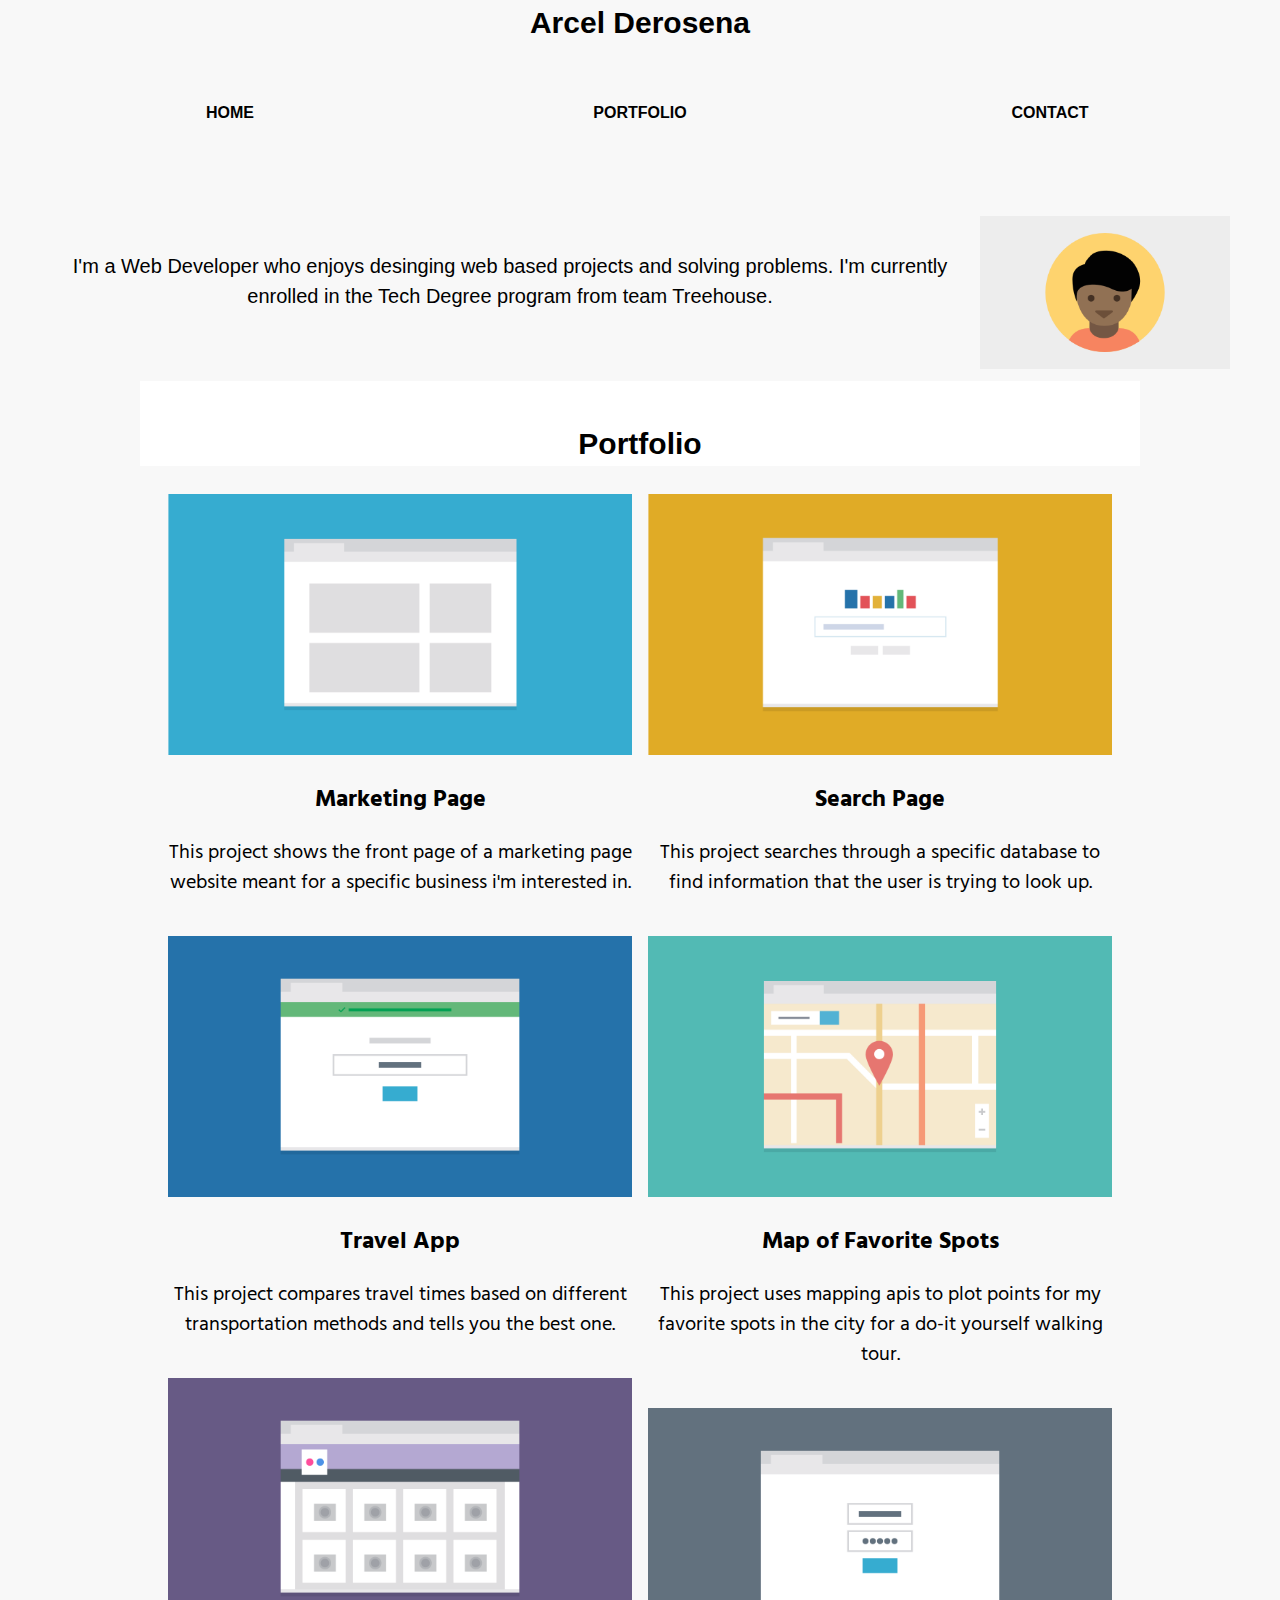
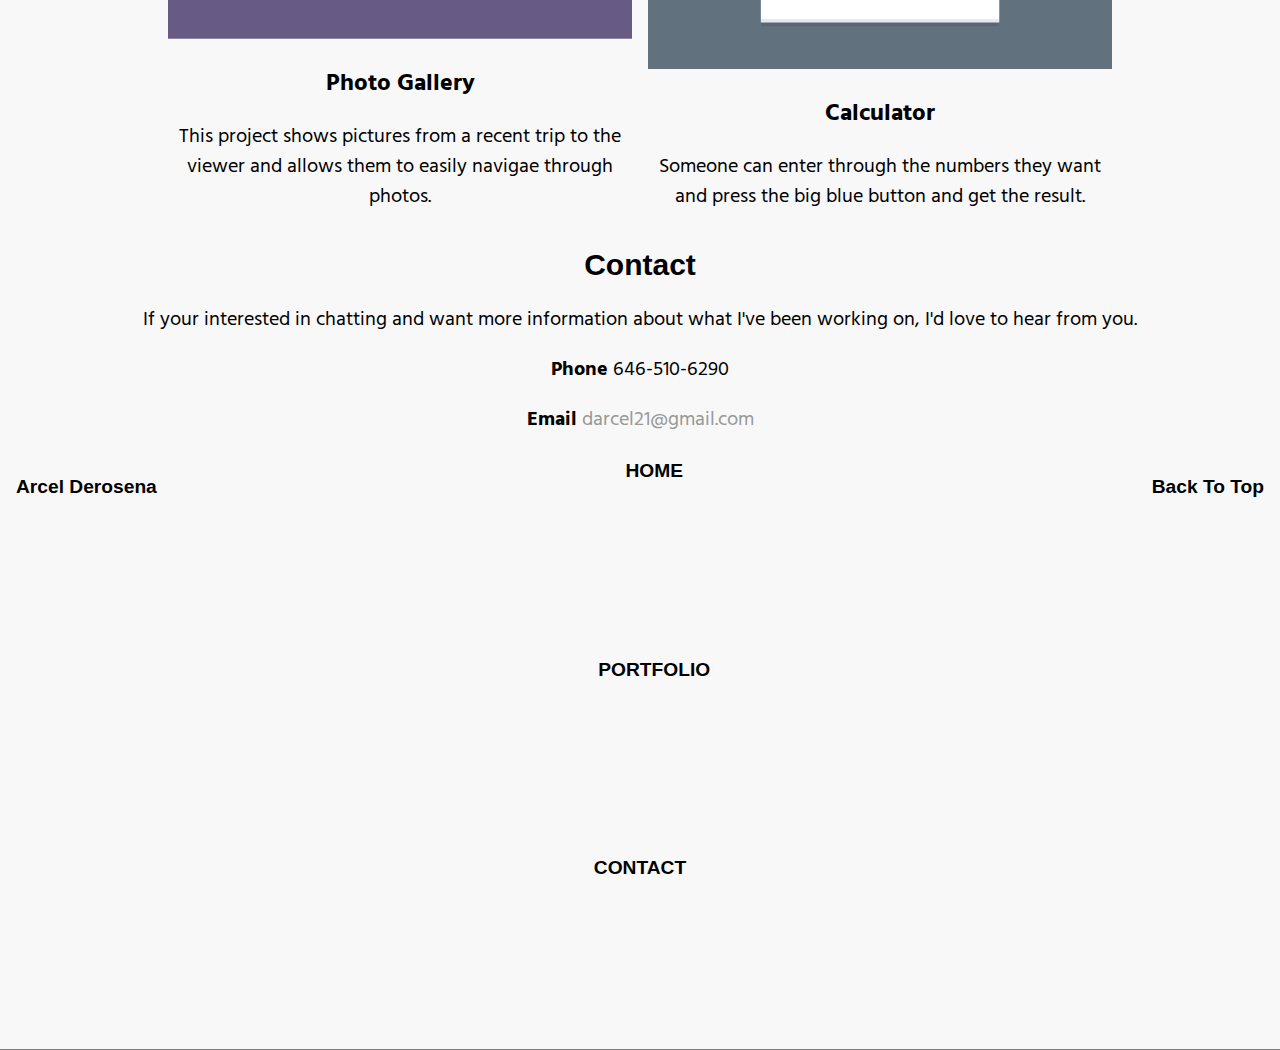
==== index.html @ d5569b9c "border" ====
<!DOCTYPE html>
            <html lang="en">
              <head>
                <title>Arcel Derosena</title>
              <link rel="stylesheet" href="css/styles.css">
    <link href="https://fonts.googleapis.com/css2?family=Hind+Guntur:wght@300&family=Manrope:wght@200;300;400&family=Maven+Pro&display=swap" rel="stylesheet">
              <meta charset="utf-8">
              <meta name="viewport" content="width=device-width,  initial-scale=1">
            </head>
    <body>

    <header class="main-header">


                <h1 class="name">Arcel Derosena</h1>
    <nav class="nav">
    <ul class="main-nav">
                  <li><a href="index.html">HOME</a></li>
                  <li><a href="#">PORTFOLIO</a></li>
                  <li><a href="#">CONTACT</a></li>
    </ul>

                </nav>


    </div>

    <div class="intro">
    <img src="images\responsive-layout-profile.png" class="profile"/>
    <p class="bio">I'm a Web Developer who enjoys desinging web based
      projects and solving problems. I'm currently enrolled in the
      Tech Degree program from team Treehouse.</p>
    </div>
    </header>
    <main>
    <div class="container clearfix">
                  <h1 class="portfolio-1">Portfolio</h1>
    <div class="col-1">
                  <img class="images"src="images/portfolio-1.png">
                <h2>Marketing Page</h2>
    <p>This project shows the front page of a
     marketing page website meant for a specific
      business i'm interested in.</p>
    </div>
    <div class="col-2">
                  <img class="images"src="images/portfolio-2.png">
                <h2>Search Page</h2>
    <p>This project searches through a specific
     database to find information that the
     user is trying to look up.</p>
    </div>
    <div class="col-3">
                  <img class="images"src="images/portfolio-3.png">
                <h2>Travel App</h2>
    <p>This project compares travel times
      based on different transportation
     methods and tells you the best one.</p>
    </div>
    <div class="col-4">
                  <img class="images"src="images/portfolio-4.png">
                <h2>Map of Favorite Spots</h2>
    <p> This project uses mapping apis to plot
     points for my favorite spots in the city
     for a do-it yourself walking tour.</p>
    </div>
    <div class="col-5">
                  <img class="images"src="images/portfolio-5.png">
                <h2>Photo Gallery</h2>
    <p>This project shows pictures from a
      recent trip to the viewer and allows
      them to easily navigae through photos.</p>
    </div>
    <div class="col-6">
                  <img class="images"src="images/portfolio-6.png">
                <h2>Calculator</h2>
    <p>Someone can enter through the numbers
      they want and press the big blue
     button and get the result.</p>
    </div>
                  </div>
    </main>
    <footer id="main-footer">
    <h1>Contact</h1>
    <p>If your interested in chatting and want more information
    about what I've been working on, I'd love to hear from you.</p>
    <p><strong>Phone</strong> 646-510-6290</p>
    <p><strong>Email</strong><a class="Email" href="darcel21@gmail.com"> darcel21@gmail.com</a></p>
    <div class="t-border clearfix">
    <h2 class="student-name">Arcel Derosena</h2>
    <h2 class="top">Back To Top</h2>
    <h2 class="home">HOME<h2>
    <h2 class="portfolio">PORTFOLIO<h2>
    <h2 class="contact">CONTACT</h2>
    </div>
    </footer>
    </body>
    </html>
---- css/styles.css ----
*  {
  box-sizing: border-box;
  }

.main-nav li {
background: #FFF;
margin: 10px auto;
list-style: none;
font-family: 'Roboto',sans-serif;
width:90%;
  }

.main-nav  {
display: inline;
padding:0;
}


.main-nav li a {
display: block;
padding: 10px 25px;
text-decoration: none;
font-family: 'Roboto',sans-serif;
font-weight: bold;
color: #000;
}



.name  {
margin: 0;
}

.container  {
  padding-top: 20px;
  top:20px
}


.profile  {

max-width: 250px;
margin-top: 20px;
}

.bio {
  max-width: 100%;

}


.container {
background: #FFF;
}


body {
  text-align:center;
  margin: 0;
  background-color: #F8F8F8;
  line-height: 1.5;
  max-width: 100%;
  font-family:'Hind Guntur', sans-serif;
}

.images {
max-width: 100%;

}



.portfolio {
display: block;
margin: 0px;
position: relative;
height: auto;
max-width: auto;
overflow-y: hidden;
overflow-x:auto;
}



/*Floated Columns--------------------- */



.nav {

}

p {
font-size: 20px;
color: black;
}

.container {
  padding-left: 20px;
  padding-right: 20px;
  padding top: 20px;
}

h1 {
font-size: 30px;
color: #000000;
text-decoration: none;
font-family: 'Roboto',sans-serif;
}

#main-footer  {

}



.student-name,
.top  {
font-size: 1.2em;
font-family: 'Roboto',sans-serif;
padding-bottom:150px;

}


.student-name  {
float:left;
}

.top  {
float: right;
}

.Email  {
text-decoration: none;
color: #999;

}

.t-border {
padding: 0 1em;
width:100%;
border-bottom: 1px solid grey;
margin-left: %;
}


 clearfix::after {
 content:"";
 display: table;
 clear: both;
 width:100%;
 }






/* =================================
  Media Quieries
==================================== */
@media (min-width:768px)  {
.main-nav {
display:flex;
width: 100%;

}
*  {
box-sizing: border-box;
}
.name {float:none;
}
.main-nav li{
background: #F8F8F8;
}

.bio  {
max-width:100%;
padding: 40px;
}

.profile {
float:right;
margin: 25px;
}

.container {
margin-top: 150px;
background: #FFFFFF;
}


.col-1 {
float: left;
}

.col-2 {
float: right;
}

.col-3  {
float:left;
}

.col-4  {
float: right;
}

.col-5  {
float: left;
}

.col-6  {
float: right;
}


.col-1,
.col-2,
.col-3,
.col-4,
.col-5,
.col-6  {
width:50%;
padding: 8px;
}


#main-footer  {

}



.student-name,
.home,.portfolio,.contact  {
font-size: 1.2em;
font-family: 'Roboto',sans-serif;
padding-bottom:150px;

}


.student-name  {
float:left;
}

.top  {
float: right;
}

.Email  {
text-decoration: none;
color: #999;

}

.t-border {
padding: 0 1em;
width:100%;
border-bottom: 1px solid grey;
margin-left: %;
}


 clearfix::after {
 content:"";
 display: table;
 clear: both;
 width:100%;
 }





}


@media (min-width:1024px)    {


  .main-header  {
  position: left;

  }

  .intro, .nav,
  .main-nav li {

  padding: 10px 25px;
  font-family: 'Roboto',sans-serif;
  }
.main-nav li{
display:block;


}


.name  {
font-family: 'Roboto',sans-serif;
width:100%;
}


  .container  {
  width: 100%;
  max-width: 1000px;
  margin: 0 auto;
  background-color: white;

  }


}
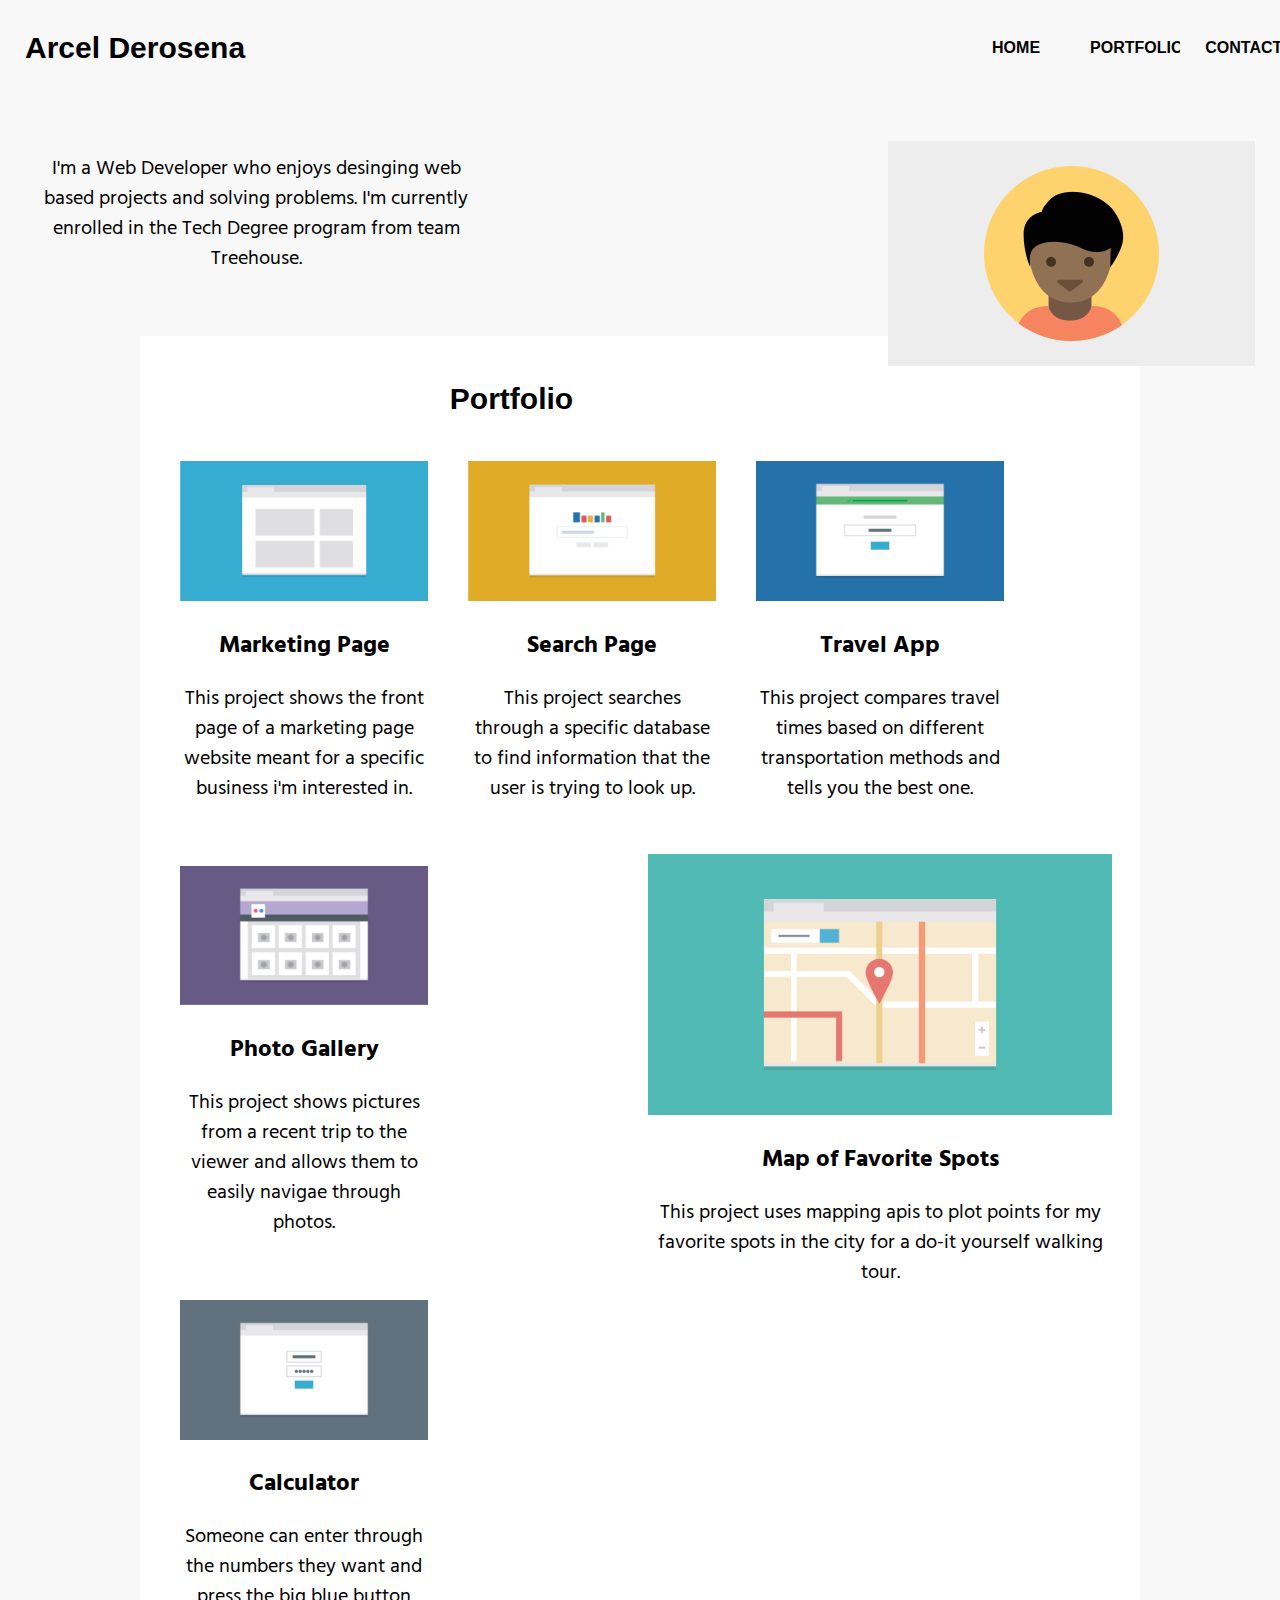
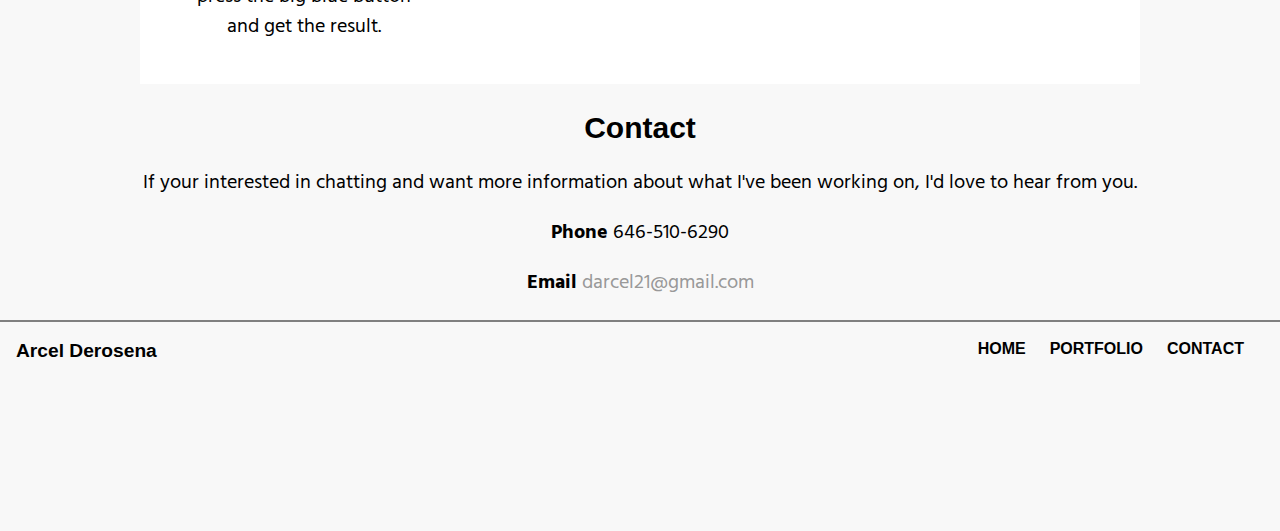
==== commit f6cf7a33: "Desktop images" ====
--- a/index.html
+++ b/index.html
@@ -35,6 +35,7 @@
     <main>
     <div class="container clearfix">
                   <h1 class="portfolio-1">Portfolio</h1>
+<div class= "row-1">
     <div class="col-1">
                   <img class="images"src="images/portfolio-1.png">
                 <h2>Marketing Page</h2>
@@ -56,6 +57,8 @@
       based on different transportation
      methods and tells you the best one.</p>
     </div>
+</div>
+<div class="row-2">
     <div class="col-4">
                   <img class="images"src="images/portfolio-4.png">
                 <h2>Map of Favorite Spots</h2>
@@ -77,20 +80,26 @@
       they want and press the big blue
      button and get the result.</p>
     </div>
+</div>
                   </div>
     </main>
-    <footer id="main-footer">
     <h1>Contact</h1>
     <p>If your interested in chatting and want more information
     about what I've been working on, I'd love to hear from you.</p>
     <p><strong>Phone</strong> 646-510-6290</p>
     <p><strong>Email</strong><a class="Email" href="darcel21@gmail.com"> darcel21@gmail.com</a></p>
     <div class="t-border clearfix">
+    <footer>
     <h2 class="student-name">Arcel Derosena</h2>
-    <h2 class="top">Back To Top</h2>
-    <h2 class="home">HOME<h2>
-    <h2 class="portfolio">PORTFOLIO<h2>
-    <h2 class="contact">CONTACT</h2>
+    <h2 class="top-1">Back To Top</h2>
+<ul class="footer-nav">
+<li class="menu">
+  <a href="#top">HOME</a></li>
+<li class="menu"><a
+    href="#portfolio">PORTFOLIO</a></li>
+<li class="menu"><a
+    href="#contact">CONTACT</a></li>
+</ul>
     </div>
     </footer>
     </body>
--- a/css/styles.css
+++ b/css/styles.css
@@ -83,14 +83,6 @@
 
 
 
-/*Floated Columns--------------------- */
-
-
-
-.nav {
-
-}
-
 p {
 font-size: 20px;
 color: black;
@@ -109,41 +101,44 @@
 font-family: 'Roboto',sans-serif;
 }
 
-#main-footer  {
-
-}
-
-
-
-.student-name,
-.top  {
-font-size: 1.2em;
-font-family: 'Roboto',sans-serif;
-padding-bottom:150px;
-
-}
-
-
-.student-name  {
-float:left;
-}
-
-.top  {
-float: right;
-}
-
-.Email  {
-text-decoration: none;
-color: #999;
-
+
+
+.menu {
+display:none;
 }
 
 .t-border {
 padding: 0 1em;
 width:100%;
-border-bottom: 1px solid grey;
-margin-left: %;
-}
+border-top: 1px solid grey;
+}
+
+
+.student-name,
+.top-1  {
+font-size: 1.2em;
+font-family: 'Roboto',sans-serif;
+padding-bottom:150px;
+}
+
+/*Floated Columns--------------------- */
+.student-name  {
+float:left;
+}
+
+.top-1  {
+float: right;
+}
+
+
+
+.Email  {
+text-decoration: none;
+color: #999;
+
+}
+
+
 
 
  clearfix::after {
@@ -162,15 +157,19 @@
   Media Quieries
 ==================================== */
 @media (min-width:768px)  {
+
+  *  {
+  box-sizing: border-box;
+  }
+
 .main-nav {
 display:flex;
 width: 100%;
 
 }
-*  {
-box-sizing: border-box;
-}
-.name {float:none;
+
+.name {
+float:none;
 }
 .main-nav li{
 background: #F8F8F8;
@@ -191,7 +190,7 @@
 background: #FFFFFF;
 }
 
-
+/*Floated Columns--------------------- */
 .col-1 {
 float: left;
 }
@@ -228,23 +227,18 @@
 }
 
 
-#main-footer  {
-
-}
-
-
-
-.student-name,
-.home,.portfolio,.contact  {
-font-size: 1.2em;
-font-family: 'Roboto',sans-serif;
-padding-bottom:150px;
-
-}
+
+
+
+
 
 
 .student-name  {
 float:left;
+}
+
+.top-1 {
+display: none;
 }
 
 .top  {
@@ -261,7 +255,37 @@
 padding: 0 1em;
 width:100%;
 border-bottom: 1px solid grey;
-margin-left: %;
+}
+
+
+.top  {
+display: none;
+}
+
+.footer-nav,
+.footer-nav li a{
+float: right;
+text-decoration: none;
+color:#000;
+display: block;
+}
+
+
+
+li {
+  display: inline-block;
+  margin-right: 20px;
+
+}
+
+
+
+.menu  {
+display: inline-block;
+text-decoration: none;
+font-family: 'Roboto',sans-serif;
+font-weight: bold;
+color: #000;
 }
 
 
@@ -282,37 +306,92 @@
 @media (min-width:1024px)    {
 
 
-  .main-header  {
-  position: left;
-
-  }
-
-  .intro, .nav,
-  .main-nav li {
-
-  padding: 10px 25px;
-  font-family: 'Roboto',sans-serif;
-  }
-.main-nav li{
-display:block;
-
-
-}
-
-
-.name  {
-font-family: 'Roboto',sans-serif;
-width:100%;
-}
-
-
-  .container  {
-  width: 100%;
-  max-width: 1000px;
-  margin: 0 auto;
-  background-color: white;
-
-  }
-
-
-}
+
+
+
+  .name {
+  float: left;
+  margin:25px;
+  }
+
+.bio  {
+max-width:40%;
+}
+
+.profile  {
+max-width: 100%;
+margin:90 40px;
+}
+
+
+
+  .main-nav{
+  display: inline-flex;
+  width: 10%;
+  margin-left: 40%;
+}
+
+
+
+
+
+
+    .container  {
+    width: 100%;
+    max-width: 1000px;
+    margin: 0 auto;
+    background: white;
+
+    }
+
+
+
+
+
+
+.col-1,
+.col-2,
+.col-3,
+.c0l-4,
+.col-5,
+.col-6 {
+float:left;
+width: 30%;
+padding: 20px;
+}
+
+.row-1::after,
+.row-2::after {
+content: "";
+clear:both;
+display: table;
+
+
+
+}
+
+
+
+}
+
+  }
+
+
+
+
+
+
+
+
+
+
+
+
+
+
+
+
+
+
+
+}
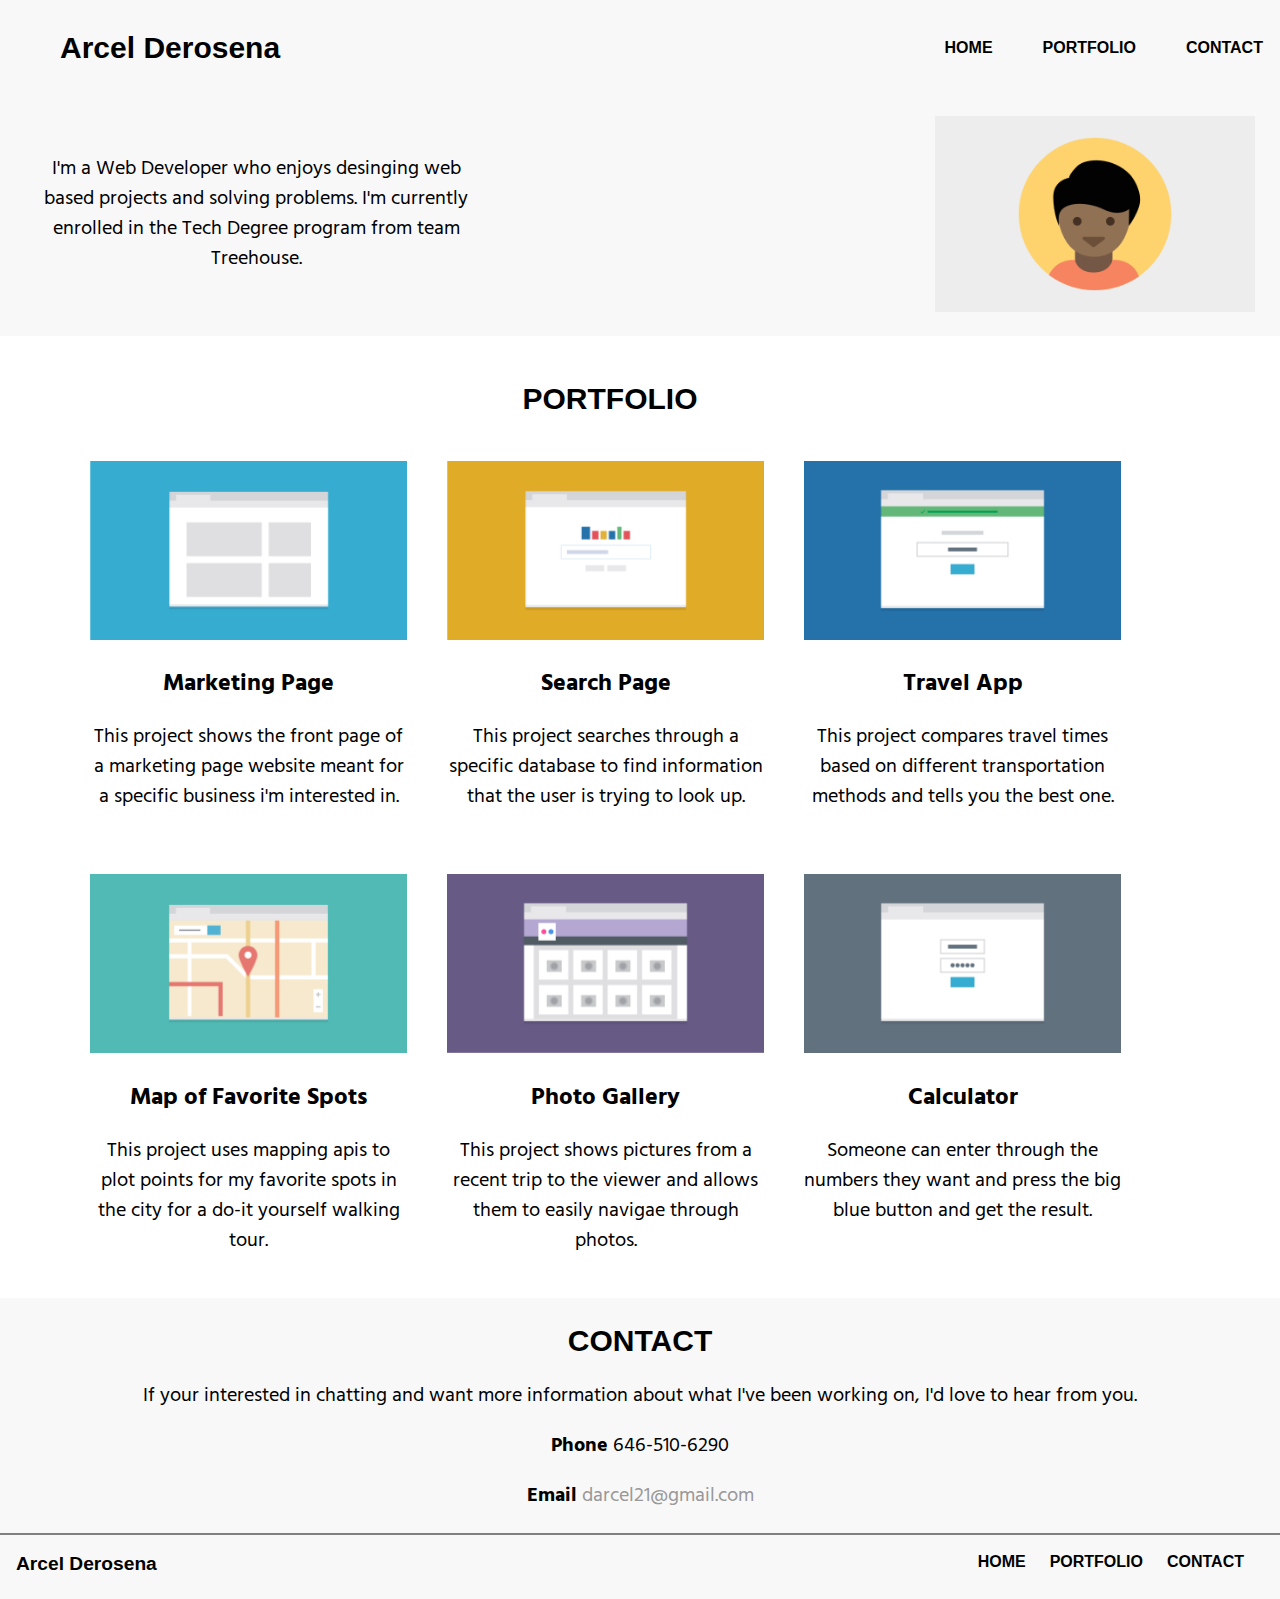
==== commit b31e6741: "almost done" ====
--- a/index.html
+++ b/index.html
@@ -34,7 +34,7 @@
     </header>
     <main>
     <div class="container clearfix">
-                  <h1 class="portfolio-1">Portfolio</h1>
+                  <h1 class="portfolio-1">PORTFOLIO</h1>
 <div class= "row-1">
     <div class="col-1">
                   <img class="images"src="images/portfolio-1.png">
@@ -83,7 +83,7 @@
 </div>
                   </div>
     </main>
-    <h1>Contact</h1>
+    <h1>CONTACT</h1>
     <p>If your interested in chatting and want more information
     about what I've been working on, I'd love to hear from you.</p>
     <p><strong>Phone</strong> 646-510-6290</p>
--- a/css/styles.css
+++ b/css/styles.css
@@ -9,6 +9,7 @@
 list-style: none;
 font-family: 'Roboto',sans-serif;
 width:90%;
+
   }
 
 .main-nav  {
@@ -118,7 +119,7 @@
 .top-1  {
 font-size: 1.2em;
 font-family: 'Roboto',sans-serif;
-padding-bottom:150px;
+
 }
 
 /*Floated Columns--------------------- */
@@ -312,6 +313,7 @@
   .name {
   float: left;
   margin:25px;
+  margin-left: 60px;
   }
 
 .bio  {
@@ -319,29 +321,36 @@
 }
 
 .profile  {
-max-width: 100%;
-margin:90 40px;
+max-width: 50%;
+width: 25%;
+margin: 0px 25px;
+
 }
 
 
 
   .main-nav{
   display: inline-flex;
-  width: 10%;
-  margin-left: 40%;
-}
-
-
-
-
-
-
-    .container  {
-    width: 100%;
-    max-width: 1000px;
-    margin: 0 auto;
-    background: white;
-
+  width: 20%;
+  margin-left: 550px;
+  margin-right: 40px;
+}
+
+
+.portfolio-1 {
+text-align: center;
+margin-right: 110px;
+
+}
+
+
+  .container  {
+  width: 100%;
+  max-width: 1300px;
+  margin: 0 auto;
+  background: white;
+  padding-left: 70px;
+  text-align: center;
     }
 
 
@@ -352,12 +361,12 @@
 .col-1,
 .col-2,
 .col-3,
-.c0l-4,
+.col-4,
 .col-5,
 .col-6 {
 float:left;
 width: 30%;
-padding: 20px;
+padding: 20px 20px;
 }
 
 .row-1::after,
@@ -365,14 +374,9 @@
 content: "";
 clear:both;
 display: table;
-
-
-
-}
-
-
-
-}
+}
+
+
 
   }
 
@@ -394,4 +398,6 @@
 
 
 
-}
+
+
+}
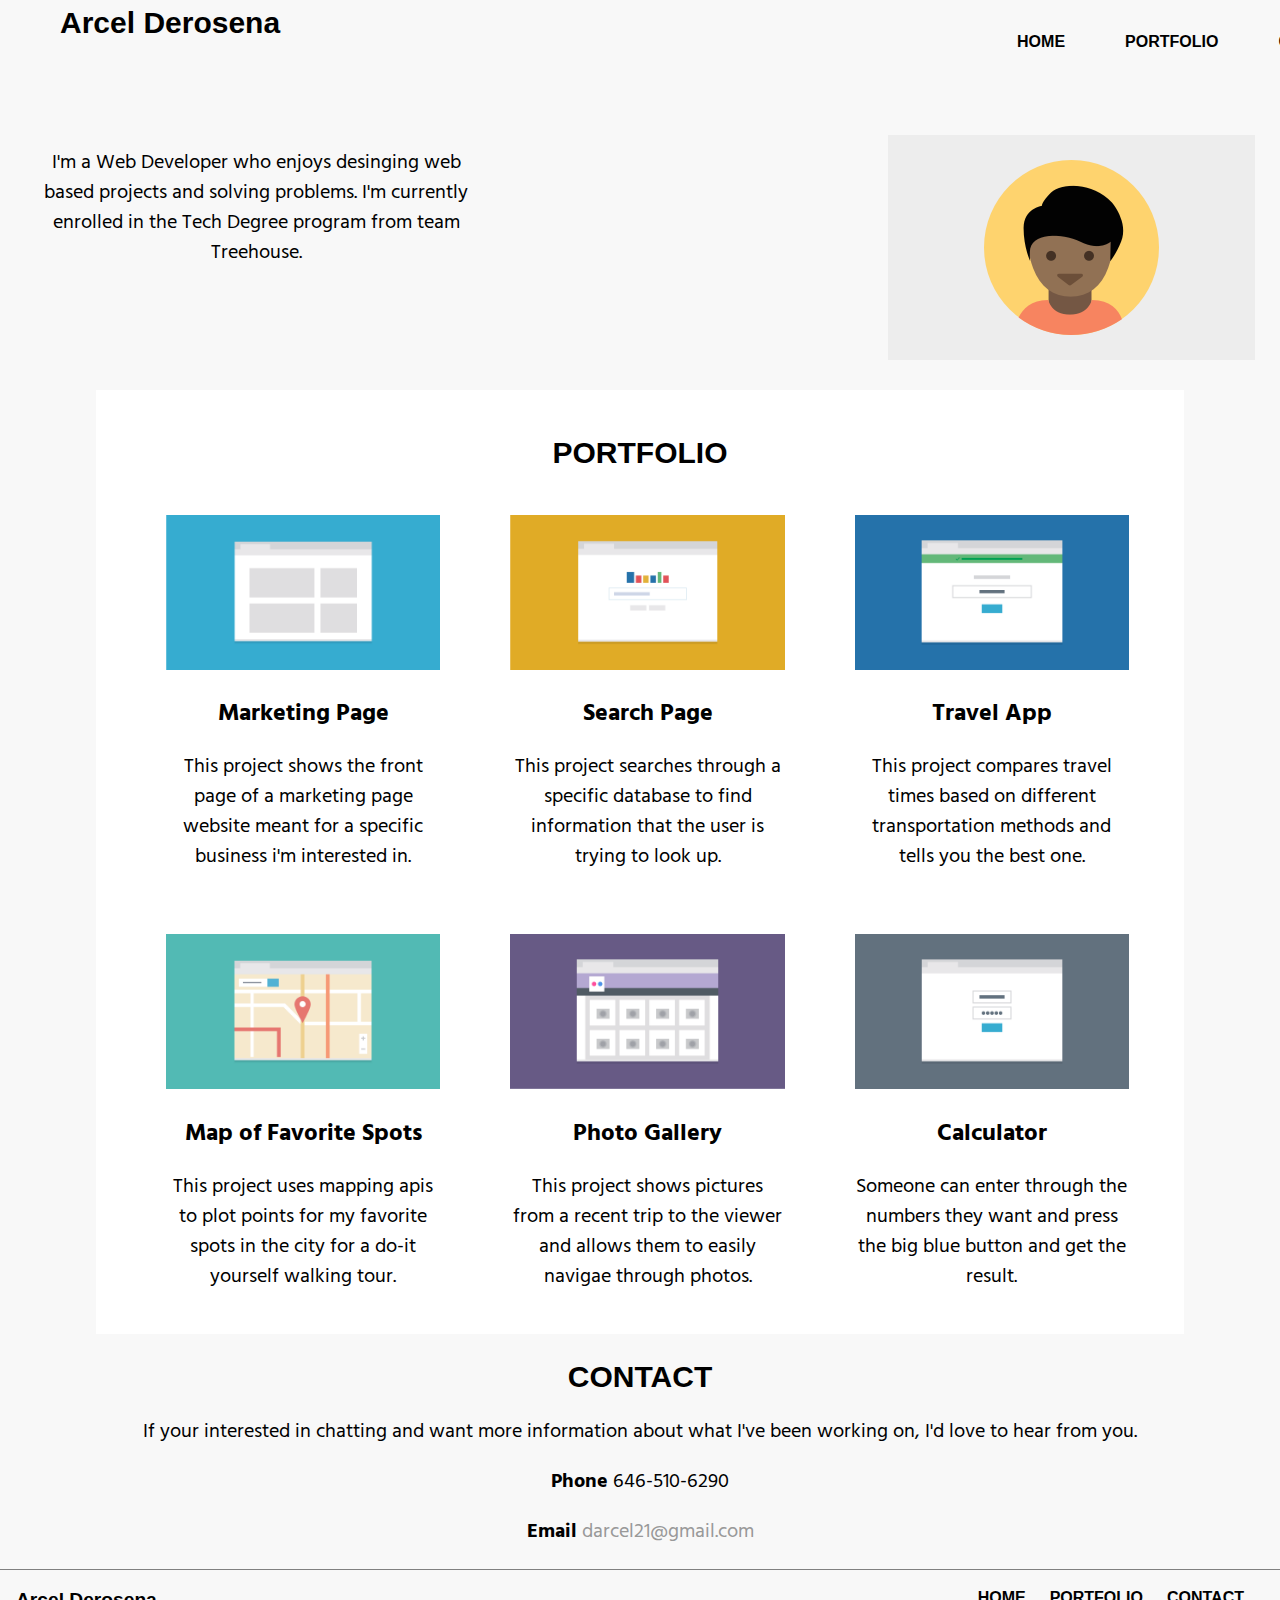
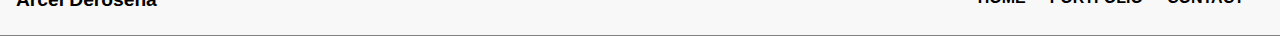
==== commit 4221bd71: "I think im done!" ====
--- a/index.html
+++ b/index.html
@@ -2,105 +2,98 @@
             <html lang="en">
               <head>
                 <title>Arcel Derosena</title>
-              <link rel="stylesheet" href="css/styles.css">
-    <link href="https://fonts.googleapis.com/css2?family=Hind+Guntur:wght@300&family=Manrope:wght@200;300;400&family=Maven+Pro&display=swap" rel="stylesheet">
-              <meta charset="utf-8">
-              <meta name="viewport" content="width=device-width,  initial-scale=1">
-            </head>
-    <body>
-
-    <header class="main-header">
-
-
-                <h1 class="name">Arcel Derosena</h1>
-    <nav class="nav">
-    <ul class="main-nav">
-                  <li><a href="index.html">HOME</a></li>
-                  <li><a href="#">PORTFOLIO</a></li>
-                  <li><a href="#">CONTACT</a></li>
-    </ul>
-
-                </nav>
-
-
-    </div>
-
-    <div class="intro">
-    <img src="images\responsive-layout-profile.png" class="profile"/>
-    <p class="bio">I'm a Web Developer who enjoys desinging web based
-      projects and solving problems. I'm currently enrolled in the
-      Tech Degree program from team Treehouse.</p>
-    </div>
-    </header>
-    <main>
-    <div class="container clearfix">
-                  <h1 class="portfolio-1">PORTFOLIO</h1>
-<div class= "row-1">
-    <div class="col-1">
-                  <img class="images"src="images/portfolio-1.png">
+                <link rel="stylesheet" href="css/styles.css">
+                <link href="https://fonts.googleapis.com/css2?family=Hind+Guntur:wght@300&family=Manrope:wght@200;300;400&family=Maven+Pro&display=swap" rel="stylesheet">
+                <meta charset="utf-8">
+                <meta name="viewport" content="width=device-width,  initial-scale=1">
+              </head>
+          <body>
+            <header class="main-header" id="top">
+              <h1 class="english">Arcel Derosena</h1>
+              <nav class="nav">
+                <ul class="main-nav">
+                  <li><a href="#top">HOME</a></li>
+                  <li><a href="#portfolio">PORTFOLIO</a></li>
+                  <li><a href="#contact">CONTACT</a></li>
+                </ul>
+              </nav>
+            <div class="intro">
+                  <img src="images/responsive-layout-profile.png" class="profile" alt="profile-img"/>
+                  <p class="bio">I'm a Web Developer who enjoys desinging web based
+                  projects and solving problems. I'm currently enrolled in the
+                  Tech Degree program from team Treehouse.</p>
+            </div>
+              </header>
+                <main>
+                  <div class="container clearfix">
+                    <h1 class="portfolio-1" id="portfolio"> PORTFOLIO</h1>
+                    <div class= "row-1">
+                  <div class="col-1">
+                <img class="image" alt="images" src="images/portfolio-1.png">
                 <h2>Marketing Page</h2>
-    <p>This project shows the front page of a
-     marketing page website meant for a specific
-      business i'm interested in.</p>
-    </div>
-    <div class="col-2">
-                  <img class="images"src="images/portfolio-2.png">
-                <h2>Search Page</h2>
-    <p>This project searches through a specific
-     database to find information that the
-     user is trying to look up.</p>
-    </div>
-    <div class="col-3">
-                  <img class="images"src="images/portfolio-3.png">
-                <h2>Travel App</h2>
-    <p>This project compares travel times
-      based on different transportation
-     methods and tells you the best one.</p>
-    </div>
-</div>
-<div class="row-2">
-    <div class="col-4">
-                  <img class="images"src="images/portfolio-4.png">
-                <h2>Map of Favorite Spots</h2>
-    <p> This project uses mapping apis to plot
-     points for my favorite spots in the city
-     for a do-it yourself walking tour.</p>
-    </div>
-    <div class="col-5">
-                  <img class="images"src="images/portfolio-5.png">
-                <h2>Photo Gallery</h2>
-    <p>This project shows pictures from a
-      recent trip to the viewer and allows
-      them to easily navigae through photos.</p>
-    </div>
-    <div class="col-6">
-                  <img class="images"src="images/portfolio-6.png">
-                <h2>Calculator</h2>
-    <p>Someone can enter through the numbers
-      they want and press the big blue
-     button and get the result.</p>
-    </div>
-</div>
+                  <p>This project shows the front page of a
+                   marketing page website meant for a specific
+                    business i'm interested in.</p>
                   </div>
+                    <div class="col-2">
+                      <img class="image" alt="images" src="images/portfolio-2.png">
+                        <h2>Search Page</h2>
+                          <p>This project searches through a specific
+                           database to find information that the
+                           user is trying to look up.</p>
+                      </div>
+                        <div class="col-3">
+                        <img class="image" alt="images" src="images/portfolio-3.png">
+                      <h2>Travel App</h2>
+                      <p>This project compares travel times
+                    based on different transportation
+                     methods and tells you the best one.</p>
+                </div>
+              </div>
+              <div class="row-2">
+                  <div class="col-4">
+                  <img class="image" alt="images" src="images/portfolio-4.png">
+                    <h2>Map of Favorite Spots</h2>
+                      <p> This project uses mapping apis to plot
+                       points for my favorite spots in the city
+                     for a do-it yourself walking tour.</p>
+              </div>
+              <div class="col-5">
+                  <img class="image" alt="images" src="images/portfolio-5.png">
+                    <h2>Photo Gallery</h2>
+                      <p>This project shows pictures from a
+                      recent trip to the viewer and allows
+                      them to easily navigae through photos.</p>
+              </div>
+                <div class="col-6">
+                  <img class="image" alt="images" src="images/portfolio-6.png">
+                    <h2>Calculator</h2>
+                      <p>Someone can enter through the numbers
+                    they want and press the big blue
+                button and get the result.</p>
+              </div>
+                </div>
+          </div>
     </main>
-    <h1>CONTACT</h1>
-    <p>If your interested in chatting and want more information
-    about what I've been working on, I'd love to hear from you.</p>
-    <p><strong>Phone</strong> 646-510-6290</p>
-    <p><strong>Email</strong><a class="Email" href="darcel21@gmail.com"> darcel21@gmail.com</a></p>
-    <div class="t-border clearfix">
-    <footer>
-    <h2 class="student-name">Arcel Derosena</h2>
-    <h2 class="top-1">Back To Top</h2>
-<ul class="footer-nav">
-<li class="menu">
-  <a href="#top">HOME</a></li>
-<li class="menu"><a
-    href="#portfolio">PORTFOLIO</a></li>
-<li class="menu"><a
-    href="#contact">CONTACT</a></li>
-</ul>
-    </div>
-    </footer>
-    </body>
-    </html>
+              <h1 id="contact">CONTACT</h1>
+                  <p>If your interested in chatting and want more information
+                      about what I've been working on, I'd love to hear from you.</p>
+                        <p><strong>Phone</strong> 646-510-6290</p>
+                          <p><strong>Email</strong><a class="Email" href="darcel21@gmail.com"> darcel21@gmail.com</a></p>
+                    <div class="t-border clearfix">
+                      <footer class="fix">
+                    <h2 class="student-name">Arcel Derosena</h2>
+                      <h2 class="top-1">Back To Top</h2>
+                  <div>
+                    <ul class="footer-nav">
+                      <li class="menu">
+                        <a href="#top">HOME</a></li>
+                      <li class="menu">
+                        <a  href="#portfolio">PORTFOLIO</a></li>
+                      <li class="menu">
+                        <a  href="#contact">CONTACT</a></li>
+                  </ul>
+                  </div>
+        </footer>
+      </body>
+      </html>
--- a/css/styles.css
+++ b/css/styles.css
@@ -9,7 +9,6 @@
 list-style: none;
 font-family: 'Roboto',sans-serif;
 width:90%;
-
   }
 
 .main-nav  {
@@ -24,12 +23,13 @@
 text-decoration: none;
 font-family: 'Roboto',sans-serif;
 font-weight: bold;
+margin-left: 10px;
 color: #000;
 }
 
 
 
-.name  {
+.english  {
 margin: 0;
 }
 
@@ -39,9 +39,19 @@
 }
 
 
-.profile  {
-
-max-width: 250px;
+.profile {
+
+max-width: 80%;
+margin-top: 20px;
+}
+
+
+
+
+
+.profile-img  {
+
+max-width: 80%;
 margin-top: 20px;
 }
 
@@ -63,9 +73,10 @@
   line-height: 1.5;
   max-width: 100%;
   font-family:'Hind Guntur', sans-serif;
-}
-
-.images {
+
+}
+
+.image {
 max-width: 100%;
 
 }
@@ -142,7 +153,7 @@
 
 
 
- clearfix::after {
+ .clearfix::after {
  content:"";
  display: table;
  clear: both;
@@ -169,7 +180,7 @@
 
 }
 
-.name {
+.english {
 float:none;
 }
 .main-nav li{
@@ -189,6 +200,10 @@
 .container {
 margin-top: 150px;
 background: #FFFFFF;
+}
+
+.image{
+width:100%;
 }
 
 /*Floated Columns--------------------- */
@@ -228,12 +243,6 @@
 }
 
 
-
-
-
-
-
-
 .student-name  {
 float:left;
 }
@@ -307,12 +316,13 @@
 @media (min-width:1024px)    {
 
 
-
-
-
-  .name {
+.body  {
+padding-top: 30px;
+}
+
+
+  .english {
   float: left;
-  margin:25px;
   margin-left: 60px;
   }
 
@@ -320,41 +330,40 @@
 max-width:40%;
 }
 
-.profile  {
-max-width: 50%;
+
+
+
+
+  .main-nav {
+  width: 20%;
+margin-top: 10px;
+  margin-left: 700px;
+  margin-right: 40px;
+  display: inline-flex;
+}
+
+.profile-1  {
+max-width: 100%;
 width: 25%;
 margin: 0px 25px;
-
-}
-
-
-
-  .main-nav{
-  display: inline-flex;
-  width: 20%;
-  margin-left: 550px;
-  margin-right: 40px;
-}
-
-
-.portfolio-1 {
 text-align: center;
-margin-right: 110px;
-
-}
+
+}
+
 
 
   .container  {
-  width: 100%;
-  max-width: 1300px;
+  width: 85%;
   margin: 0 auto;
+  margin-top: 80px;
   background: white;
-  padding-left: 70px;
   text-align: center;
     }
 
 
-
+.image {
+max-width:100%;
+}
 
 
 
@@ -367,6 +376,7 @@
 float:left;
 width: 30%;
 padding: 20px 20px;
+margin-left: 30px;
 }
 
 .row-1::after,
@@ -376,6 +386,14 @@
 display: table;
 }
 
+.footer-nav,
+.menu,
+.portfolio,
+.contact {
+text-align: center;
+}
+
+
 
 
   }
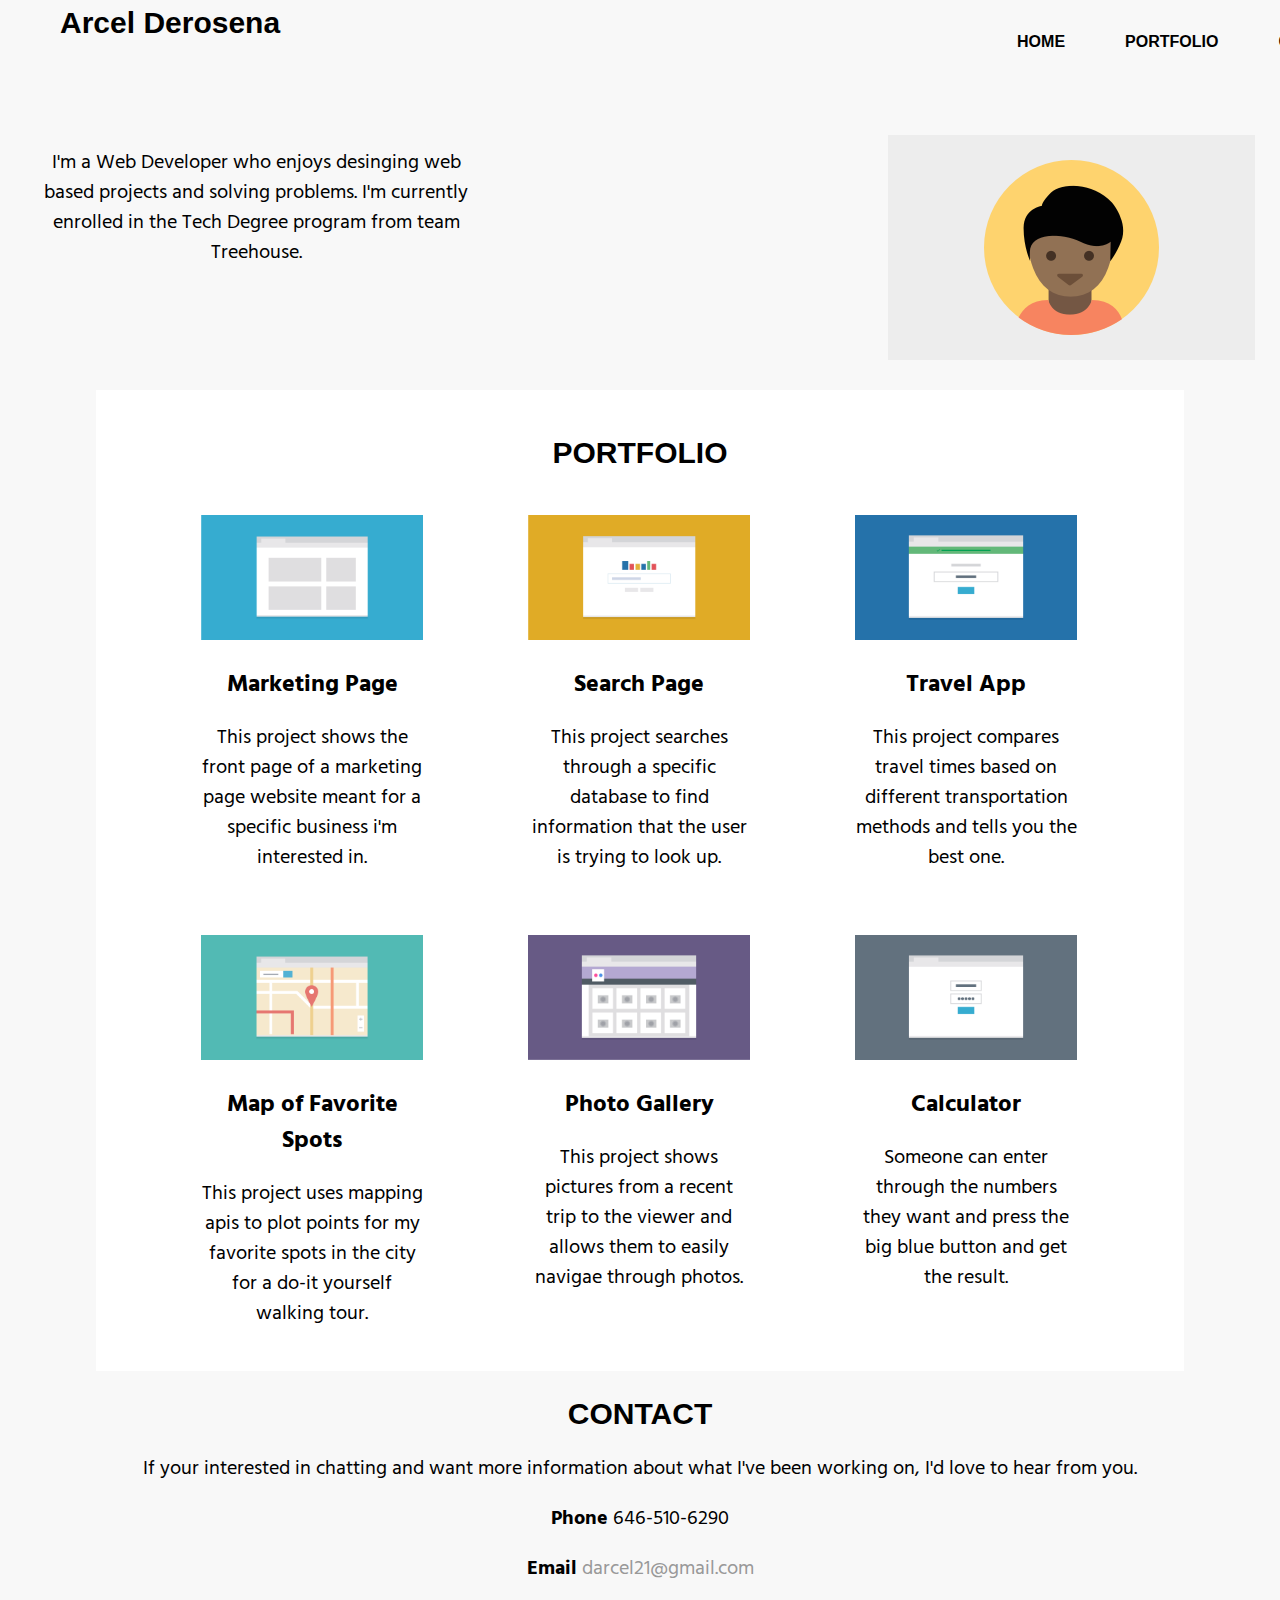
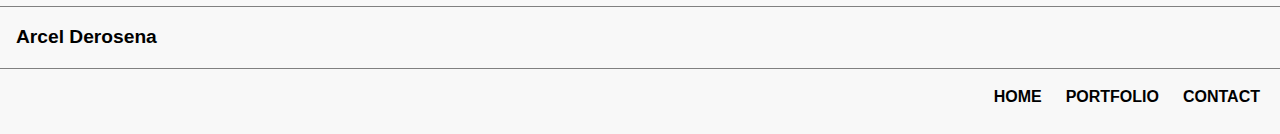
==== commit c1e4603f: "right when I have it figured out something else comes up" ====
--- a/index.html
+++ b/index.html
@@ -78,22 +78,23 @@
               <h1 id="contact">CONTACT</h1>
                   <p>If your interested in chatting and want more information
                       about what I've been working on, I'd love to hear from you.</p>
-                        <p><strong>Phone</strong> 646-510-6290</p>
-                          <p><strong>Email</strong><a class="Email" href="darcel21@gmail.com"> darcel21@gmail.com</a></p>
-                    <div class="t-border clearfix">
-                      <footer class="fix">
-                    <h2 class="student-name">Arcel Derosena</h2>
-                      <h2 class="top-1">Back To Top</h2>
-                  <div>
-                    <ul class="footer-nav">
-                      <li class="menu">
-                        <a href="#top">HOME</a></li>
-                      <li class="menu">
-                        <a  href="#portfolio">PORTFOLIO</a></li>
-                      <li class="menu">
-                        <a  href="#contact">CONTACT</a></li>
+              <p><strong>Phone</strong> 646-510-6290</p>
+              <p><strong>Email</strong><a class="Email" href="darcel21@gmail.com"> darcel21@gmail.com</a></p>
+              <div class="t-border clearfix">
+              <footer class="fix">
+              <h2 class="student-name">Arcel Derosena</h2>
+              <h2 class="top-1">Back To Top</h2>
+            </div>
+              <div>
+              <ul class="footer-nav">
+                  <li class="menu">
+                  <a href="#top">HOME</a></li>
+                  <li class="menu">
+                    <a  href="#portfolio">PORTFOLIO</a></li>
+                  <li class="menu">
+                  <a  href="#contact">CONTACT</a></li>
                   </ul>
                   </div>
-        </footer>
+              </footer>
       </body>
       </html>
--- a/css/styles.css
+++ b/css/styles.css
@@ -318,6 +318,7 @@
 
 .body  {
 padding-top: 30px;
+
 }
 
 
@@ -329,7 +330,6 @@
 .bio  {
 max-width:40%;
 }
-
 
 
 
@@ -358,6 +358,7 @@
   margin-top: 80px;
   background: white;
   text-align: center;
+
     }
 
 
@@ -365,7 +366,10 @@
 max-width:100%;
 }
 
-
+.row-1,
+.row-2  {
+min-height: 400px;
+}
 
 .col-1,
 .col-2,
@@ -374,9 +378,10 @@
 .col-5,
 .col-6 {
 float:left;
-width: 30%;
+width: 25%;
 padding: 20px 20px;
-margin-left: 30px;
+margin-left: 65px;
+min-height: 400px;
 }
 
 .row-1::after,
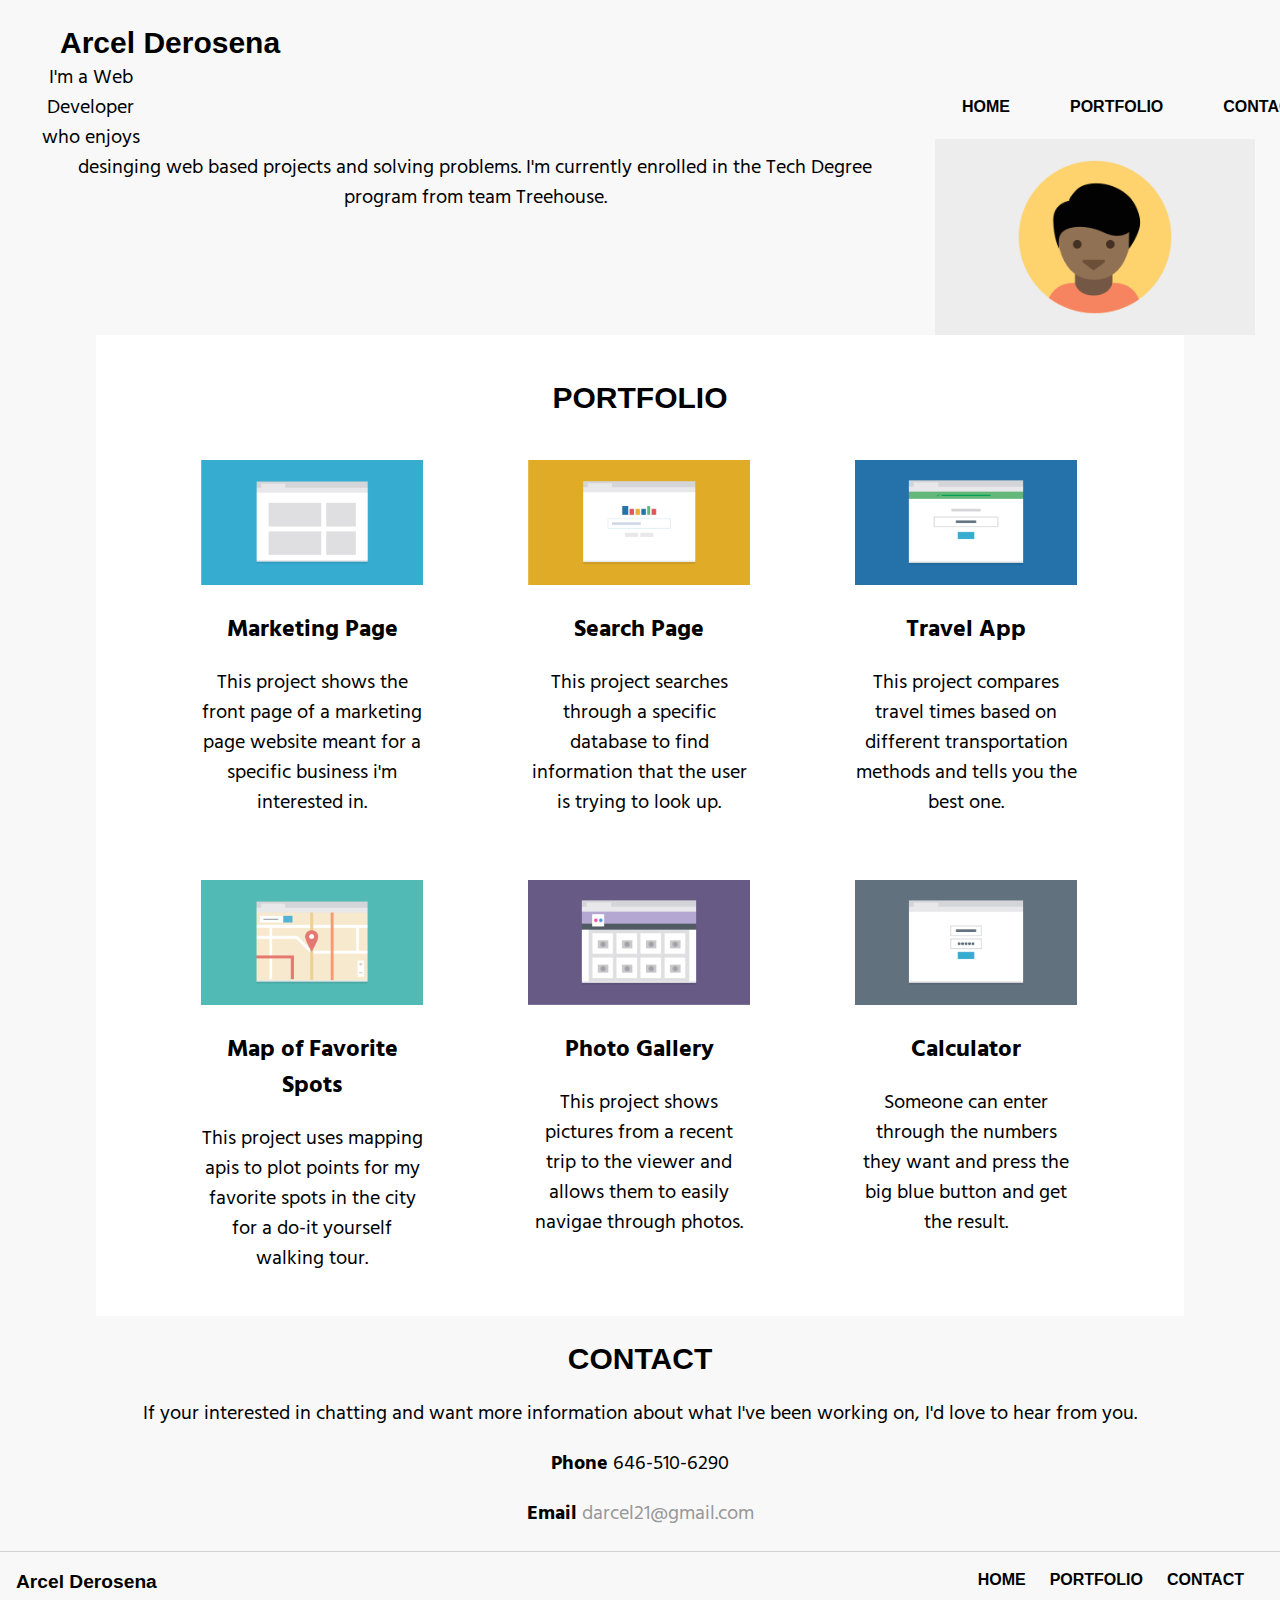
==== commit aa7a726a: "Almost ready!" ====
--- a/index.html
+++ b/index.html
@@ -9,6 +9,7 @@
               </head>
           <body>
             <header class="main-header" id="top">
+            <div>
               <h1 class="english">Arcel Derosena</h1>
               <nav class="nav">
                 <ul class="main-nav">
@@ -17,6 +18,7 @@
                   <li><a href="#contact">CONTACT</a></li>
                 </ul>
               </nav>
+              </div>
             <div class="intro">
                   <img src="images/responsive-layout-profile.png" class="profile" alt="profile-img"/>
                   <p class="bio">I'm a Web Developer who enjoys desinging web based
@@ -72,20 +74,18 @@
                     they want and press the big blue
                 button and get the result.</p>
               </div>
-                </div>
-          </div>
+            </div>
+      </div>
     </main>
               <h1 id="contact">CONTACT</h1>
-                  <p>If your interested in chatting and want more information
-                      about what I've been working on, I'd love to hear from you.</p>
+              <p>If your interested in chatting and want more information
+              about what I've been working on, I'd love to hear from you.</p>
               <p><strong>Phone</strong> 646-510-6290</p>
               <p><strong>Email</strong><a class="Email" href="darcel21@gmail.com"> darcel21@gmail.com</a></p>
               <div class="t-border clearfix">
               <footer class="fix">
+              <div>
               <h2 class="student-name">Arcel Derosena</h2>
-              <h2 class="top-1">Back To Top</h2>
-            </div>
-              <div>
               <ul class="footer-nav">
                   <li class="menu">
                   <a href="#top">HOME</a></li>
@@ -95,6 +95,7 @@
                   <a  href="#contact">CONTACT</a></li>
                   </ul>
                   </div>
-              </footer>
+              <h2 class="top-1">Back To Top</h2>
+        </footer>
       </body>
       </html>
--- a/css/styles.css
+++ b/css/styles.css
@@ -51,7 +51,7 @@
 
 .profile-img  {
 
-max-width: 80%;
+max-width: 50%;
 margin-top: 20px;
 }
 
@@ -122,7 +122,7 @@
 .t-border {
 padding: 0 1em;
 width:100%;
-border-top: 1px solid grey;
+border-top: 1px solid lightgrey;
 }
 
 
@@ -240,6 +240,7 @@
 .col-6  {
 width:50%;
 padding: 8px;
+min-height: 490px;
 }
 
 
@@ -264,7 +265,8 @@
 .t-border {
 padding: 0 1em;
 width:100%;
-border-bottom: 1px solid grey;
+border-top: 1px solid lightgrey;
+border-bottom: hidden;
 }
 
 
@@ -328,11 +330,18 @@
   }
 
 .bio  {
-max-width:40%;
-}
-
-
-
+max-width:80%;
+}
+
+.nav  {
+float: right;
+display: inline-block;
+
+}
+
+.main-nav {
+margin: 0;
+}
 
   .main-nav {
   width: 20%;
@@ -342,12 +351,11 @@
   display: inline-flex;
 }
 
-.profile-1  {
+.profile {
 max-width: 100%;
 width: 25%;
 margin: 0px 25px;
 text-align: center;
-
 }
 
 
@@ -401,26 +409,20 @@
 
 
 
-  }
-
-
-
-
-
-
-
-
-
-
-
-
-
-
-
-
-
-
-
-
-
-}
+.t-border {
+padding: 0 1em;
+width:100%;
+border-top: 1px solid lightgrey;
+border-bottom: hidden;
+border-radius: 0;
+}
+
+
+
+
+
+
+
+
+
+}
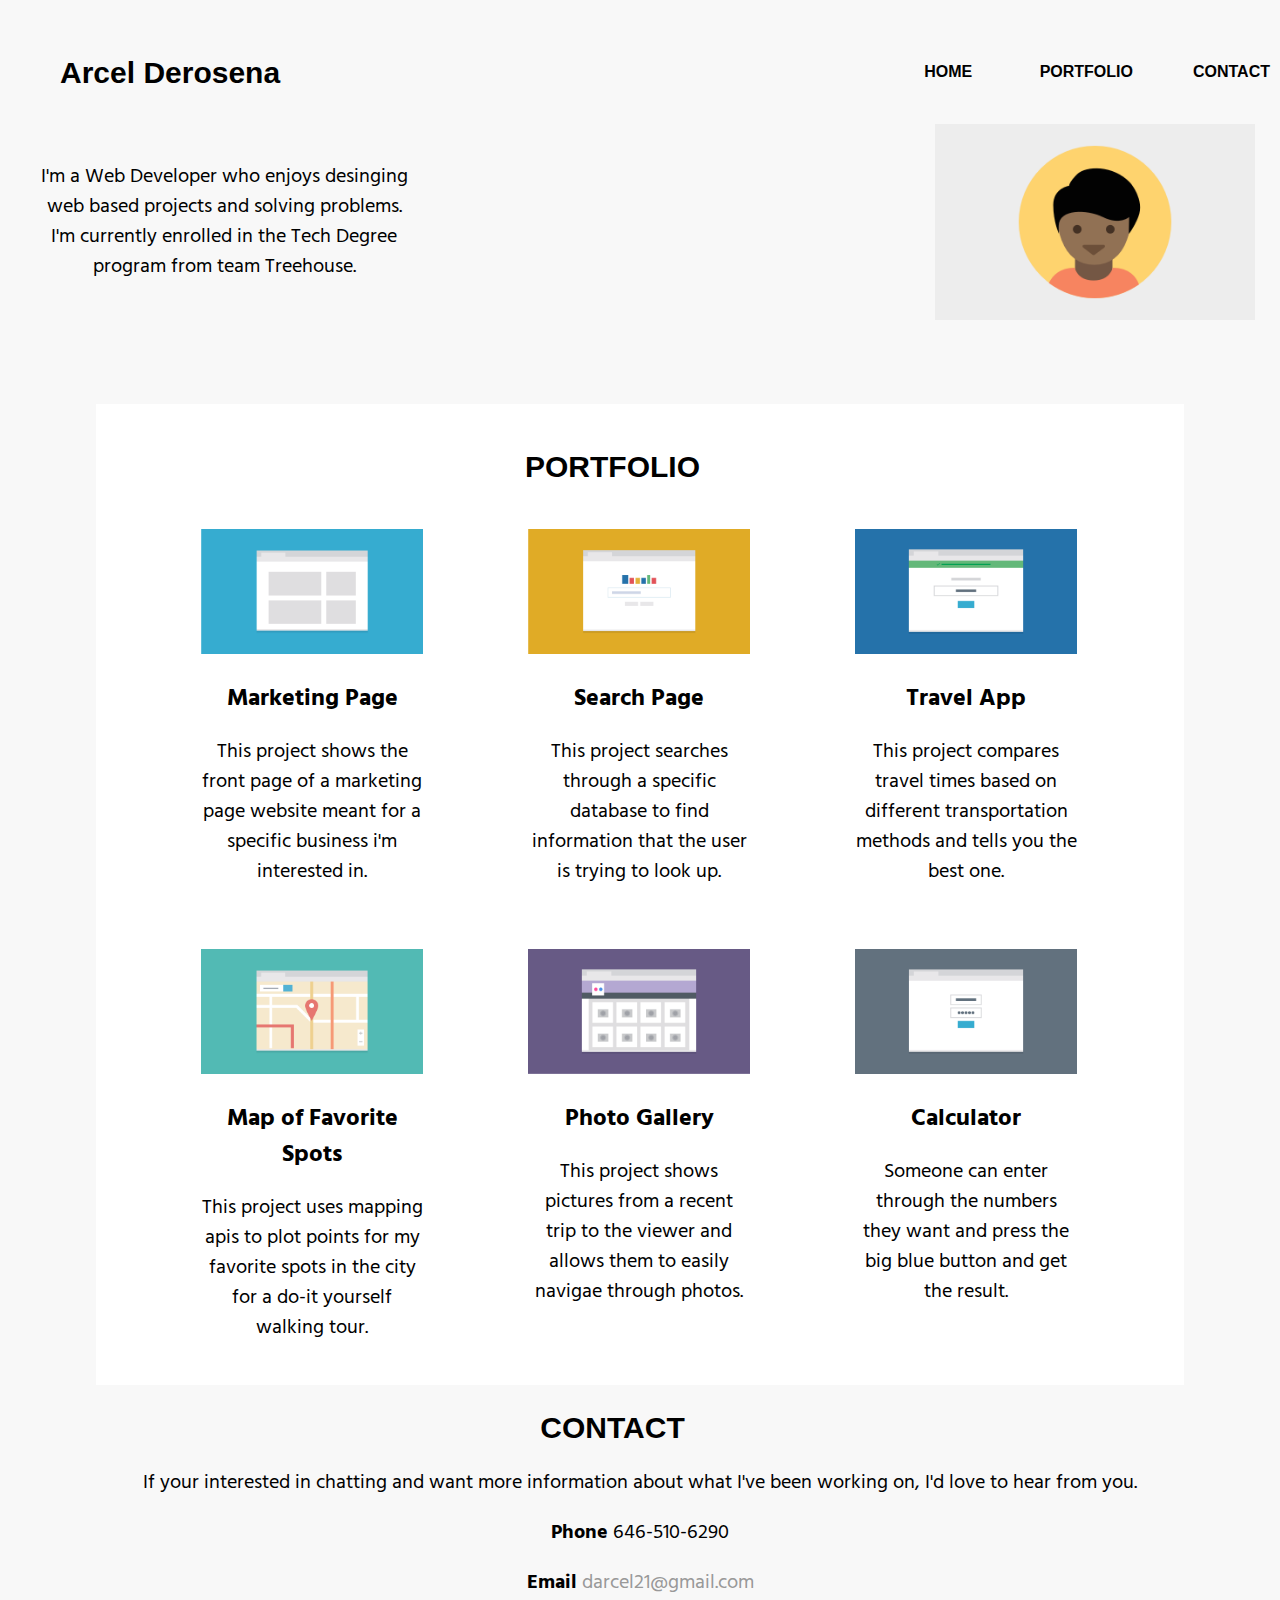
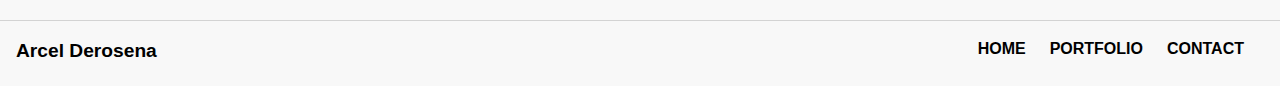
==== commit d2266dc6: "line 101 and line 86" ====
--- a/index.html
+++ b/index.html
@@ -8,7 +8,7 @@
                 <meta name="viewport" content="width=device-width,  initial-scale=1">
               </head>
           <body>
-            <header class="main-header" id="top">
+            <header class="main-header clearfix" id="top">
             <div>
               <h1 class="english">Arcel Derosena</h1>
               <nav class="nav">
@@ -19,13 +19,14 @@
                 </ul>
               </nav>
               </div>
-            <div class="intro">
-                  <img src="images/responsive-layout-profile.png" class="profile" alt="profile-img"/>
-                  <p class="bio">I'm a Web Developer who enjoys desinging web based
-                  projects and solving problems. I'm currently enrolled in the
-                  Tech Degree program from team Treehouse.</p>
-            </div>
+
               </header>
+              <div class="intro">
+                    <img src="images/responsive-layout-profile.png" class="profile" alt="profile-img"/>
+                    <p class="bio">I'm a Web Developer who enjoys desinging web based
+                    projects and solving problems. I'm currently enrolled in the
+                    Tech Degree program from team Treehouse.</p>
+              </div>
                 <main>
                   <div class="container clearfix">
                     <h1 class="portfolio-1" id="portfolio"> PORTFOLIO</h1>
--- a/css/styles.css
+++ b/css/styles.css
@@ -330,7 +330,7 @@
   }
 
 .bio  {
-max-width:80%;
+max-width:35%;
 }
 
 .nav  {
@@ -341,14 +341,11 @@
 
 .main-nav {
 margin: 0;
-}
-
-  .main-nav {
-  width: 20%;
-margin-top: 10px;
-  margin-left: 700px;
-  margin-right: 40px;
-  display: inline-flex;
+margin-left: 15px;
+}
+
+.english, .main-nav li {
+margin-top: 50px;
 }
 
 .profile {
@@ -356,8 +353,16 @@
 width: 25%;
 margin: 0px 25px;
 text-align: center;
-}
-
+
+}
+
+h1 {
+  font-size: 30px;
+  color: #000000;
+  text-decoration: none;
+  font-family: 'Roboto',sans-serif;
+  margin-right: 55px;
+}
 
 
   .container  {
@@ -370,7 +375,7 @@
     }
 
 
-.image {
+.images {
 max-width:100%;
 }
 
@@ -401,7 +406,7 @@
 
 .footer-nav,
 .menu,
-.portfolio,
+.h1,
 .contact {
 text-align: center;
 }
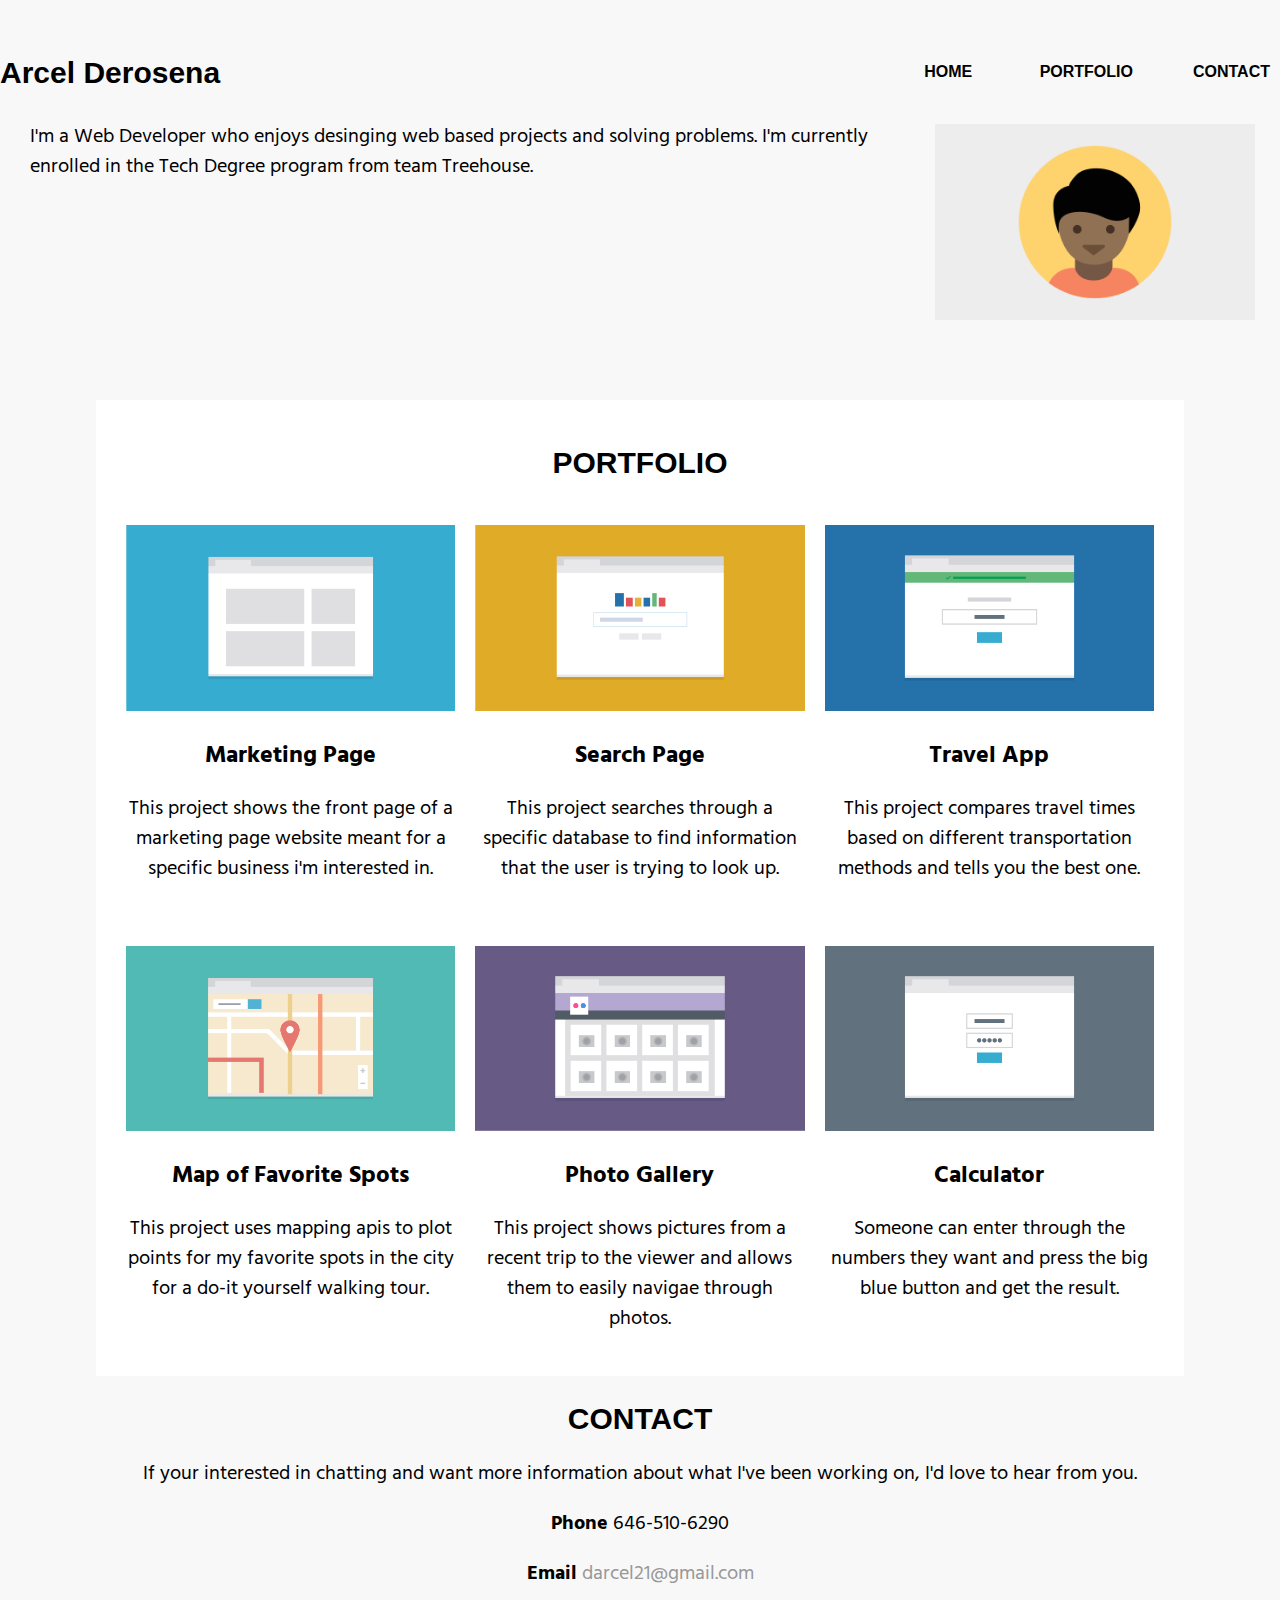
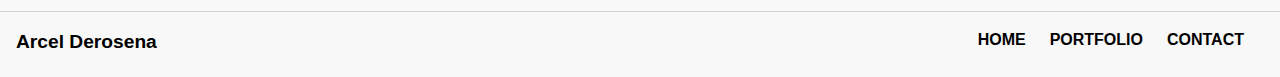
==== commit 559077e6: "A ok!!!" ====
--- a/index.html
+++ b/index.html
@@ -8,7 +8,7 @@
                 <meta name="viewport" content="width=device-width,  initial-scale=1">
               </head>
           <body>
-            <header class="main-header clearfix" id="top">
+            <header class="main-header clearfix" >
             <div>
               <h1 class="english">Arcel Derosena</h1>
               <nav class="nav">
@@ -21,7 +21,7 @@
               </div>
 
               </header>
-              <div class="intro">
+              <div class="intro clearfix">
                     <img src="images/responsive-layout-profile.png" class="profile" alt="profile-img"/>
                     <p class="bio">I'm a Web Developer who enjoys desinging web based
                     projects and solving problems. I'm currently enrolled in the
@@ -96,7 +96,8 @@
                   <a  href="#contact">CONTACT</a></li>
                   </ul>
                   </div>
-              <h2 class="top-1">Back To Top</h2>
+              <h2 class="top-1"><a href="#top">Back To Top</a></h2>
         </footer>
+</div>
       </body>
       </html>
--- a/css/styles.css
+++ b/css/styles.css
@@ -88,7 +88,7 @@
 margin: 0px;
 position: relative;
 height: auto;
-max-width: auto;
+max-width: 100%;
 overflow-y: hidden;
 overflow-x:auto;
 }
@@ -103,7 +103,7 @@
 .container {
   padding-left: 20px;
   padding-right: 20px;
-  padding top: 20px;
+  padding-top: 20px;
 }
 
 h1 {
@@ -188,13 +188,13 @@
 }
 
 .bio  {
-max-width:100%;
-padding: 40px;
+padding: 0 30px;
+text-align: left;
 }
 
 .profile {
 float:right;
-margin: 25px;
+margin: 0 25px;
 }
 
 .container {
@@ -301,7 +301,7 @@
 }
 
 
- clearfix::after {
+ .clearfix::after {
  content:"";
  display: table;
  clear: both;
@@ -326,12 +326,10 @@
 
   .english {
   float: left;
-  margin-left: 60px;
+
   }
 
-.bio  {
-max-width:35%;
-}
+
 
 .nav  {
 float: right;
@@ -361,7 +359,7 @@
   color: #000000;
   text-decoration: none;
   font-family: 'Roboto',sans-serif;
-  margin-right: 55px;
+
 }
 
 
@@ -391,9 +389,9 @@
 .col-5,
 .col-6 {
 float:left;
-width: 25%;
-padding: 20px 20px;
-margin-left: 65px;
+width: 33.333%;
+padding: 20px 10px;
+
 min-height: 400px;
 }
 
@@ -422,12 +420,9 @@
 border-radius: 0;
 }
 
-
-
-
-
-
-
-
-
-}
+.header  {
+padding: 0 20px 0 30px;
+}
+
+
+}
